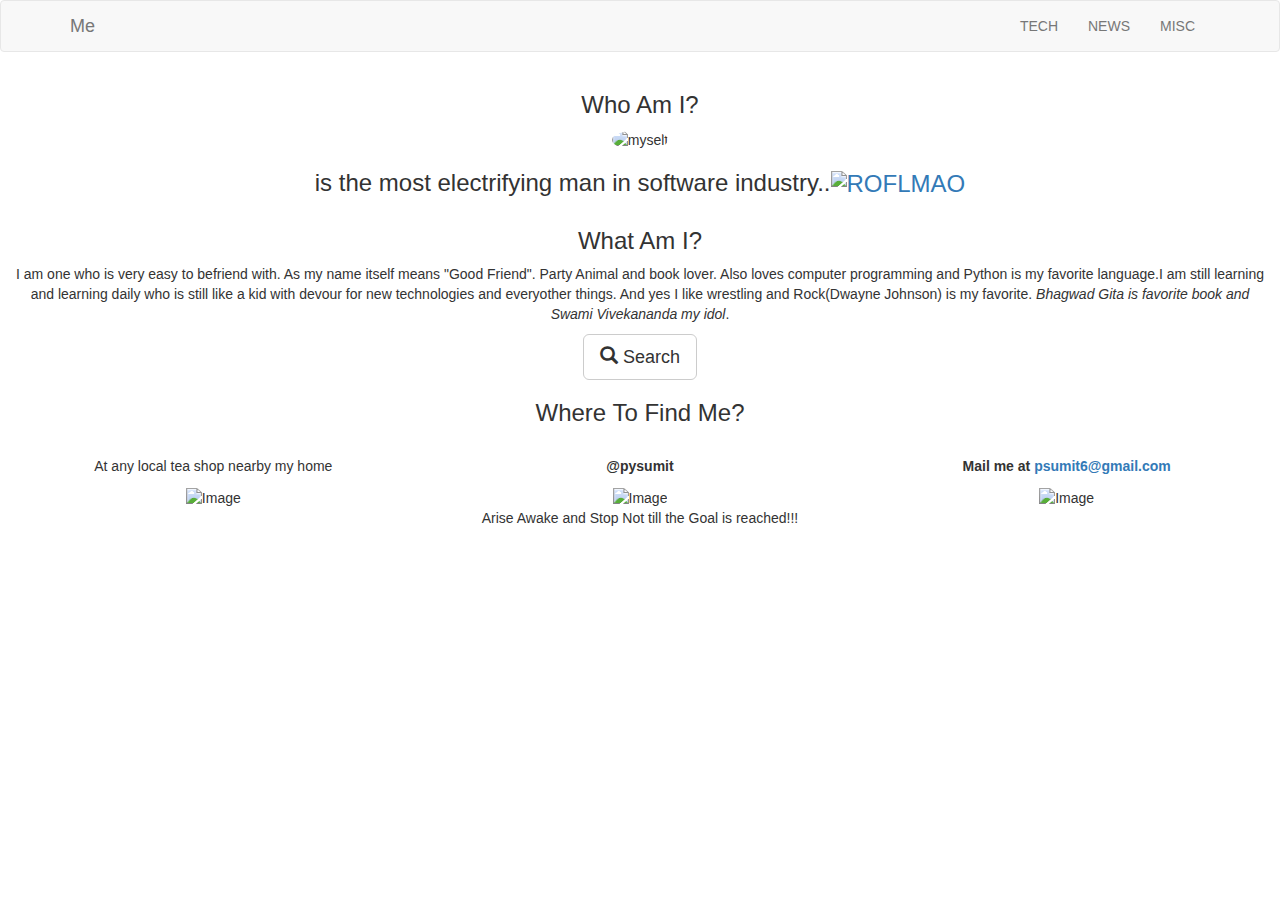
==== index.html @ 0d7f3947 "Update index.html" ====
<!DOCTYPE html>
<html lang="en">
<head>
  <title>Sumit Pandit</title>
  <meta charset="utf-8">
  <meta name="viewport" content="width=device-width, initial-scale=1">
  <link rel="stylesheet" href="https://maxcdn.bootstrapcdn.com/bootstrap/3.3.7/css/bootstrap.min.css">
  <script src="https://ajax.googleapis.com/ajax/libs/jquery/1.12.4/jquery.min.js"></script>
  <script src="https://maxcdn.bootstrapcdn.com/bootstrap/3.3.7/js/bootstrap.min.js"></script>
  <link href="https://fonts.googleapis.com/css?family=Montserrat" rel="stylesheet">
  <link href="myself.css" rel="stylesheet">
</head>
<body>
<nav class="navbar navbar-default">
  <div class="container">
    <div class="navbar-header">
      <button type="button" class="navbar-toggle" data-toggle="collapse" data-target="#myNavbar">
        <span class="icon-bar"></span>
        <span class="icon-bar"></span>
        <span class="icon-bar"></span>                        
      </button>
      <a class="navbar-brand" href="#">Me</a>
    </div>
    <div class="collapse navbar-collapse" id="myNavbar">
      <ul class="nav navbar-nav navbar-right">
        <li><a href="#">TECH</a></li>
        <li><a href="#">NEWS</a></li>
        <li><a href="#">MISC</a></li>
      </ul>
    </div>
  </div>
</nav>

<div class="container-fluid bg-1 text-center" >
<h3>Who Am I?</h3>
<img src="crop_myself.jpg" class="img-responsive img-circle" style="display:inline" alt="myself">
<h3>is the most electrifying man in software industry..<a href="http://www.sherv.net/"><img alt="ROFLMAO" width=93 height=71 src="http://www.sherv.net/cm/emo/laughing/roflmao.gif"></a></h3>
</div>
<div class="container-fluid bg-2 text-center">
  <h3>What Am I?</h3>
  <p>I am one who is very easy to befriend with. As my name itself means "Good Friend". Party Animal and book lover. Also loves computer programming and Python is my favorite language.I am still learning and learning daily who is still like a kid with devour for new technologies and everyother things. 
  And yes I like wrestling and Rock(Dwayne Johnson) is my favorite.
  <i>Bhagwad Gita is favorite book and Swami Vivekananda my idol</i>.
  </p>
  <a href="#" class="btn btn-default btn-lg">
  <span class="glyphicon glyphicon-search"></span> Search
</a>
</div>
<div class="container-fluid bg-3 text-center">    
  <h3>Where To Find Me?</h3><br>
  <div class="row">
    <div class="col-sm-4">
      <p>At any local tea shop nearby my home</p>
      <img src="tea.jpg" alt="Image"  width="350" height="300">
    </div>
    <div class="col-sm-4"> 
      <p><b>@pysumit</b></p>
      <img src="twitter.jpg" alt="Image" width="350" height="300">
    </div>
    <div class="col-sm-4"> 
      <p><b>Mail me at <a>psumit6@gmail.com</a></b></p>
      <img src="mail.jpg" alt="Image" width="350" height="300">
    </div>
  </div>
</div>
<footer class="container-fluid bg-4 text-center">
  <p>Arise Awake and Stop Not till the Goal is reached!!!</p>
</footer>
</body>
</html>
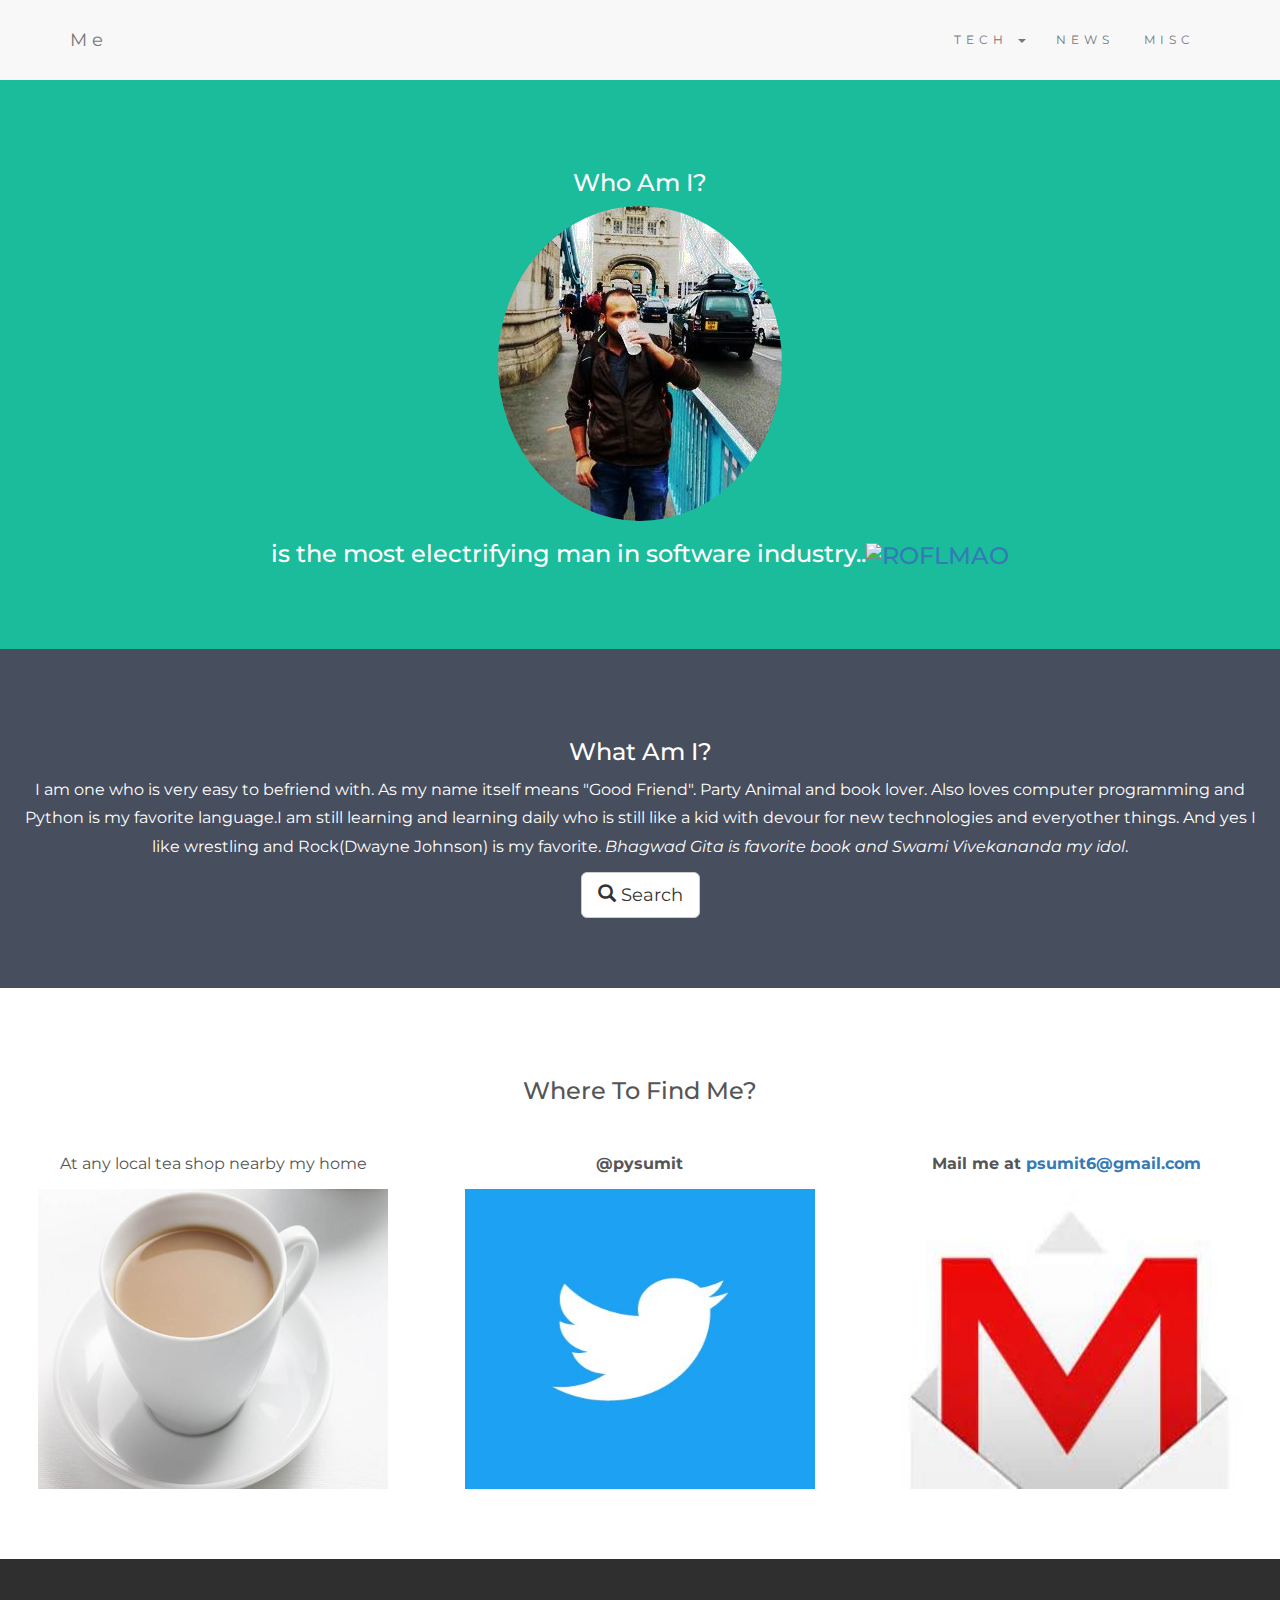
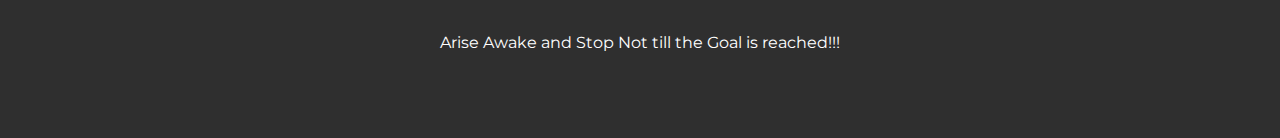
==== commit b631be52: "added folder based structure for project" ====
--- a/index.html
+++ b/index.html
@@ -9,7 +9,12 @@
   <script src="https://ajax.googleapis.com/ajax/libs/jquery/1.12.4/jquery.min.js"></script>
   <script src="https://maxcdn.bootstrapcdn.com/bootstrap/3.3.7/js/bootstrap.min.js"></script>
   <link href="https://fonts.googleapis.com/css?family=Montserrat" rel="stylesheet">
-  <link href="myself.css" rel="stylesheet">
+  <link href="css/myself.css" rel="stylesheet">
+  <script type="text/javascript">
+    var host = "sumitpandit.com";
+    if ((host == window.location.host) && (window.location.protocol != "https:"))
+        window.location.protocol = "https";
+</script>
 </head>
 <body>
 <nav class="navbar navbar-default">
@@ -24,7 +29,12 @@
     </div>
     <div class="collapse navbar-collapse" id="myNavbar">
       <ul class="nav navbar-nav navbar-right">
-        <li><a href="#">TECH</a></li>
+        <li class="dropdown">
+          <a class="dropdown-toggle" data-toggle="dropdown" href="#">TECH <span class="caret"></span></a>
+          <ul class="dropdown-menu">
+            <li><a href="html/python_welcome.html">Python</a></li>
+          </ul>
+        </li>
         <li><a href="#">NEWS</a></li>
         <li><a href="#">MISC</a></li>
       </ul>
@@ -34,7 +44,7 @@
 
 <div class="container-fluid bg-1 text-center" >
 <h3>Who Am I?</h3>
-<img src="crop_myself.jpg" class="img-responsive img-circle" style="display:inline" alt="myself">
+<img src="img/crop_myself.jpg" class="img-responsive img-circle" style="display:inline" alt="myself">
 <h3>is the most electrifying man in software industry..<a href="http://www.sherv.net/"><img alt="ROFLMAO" width=93 height=71 src="http://www.sherv.net/cm/emo/laughing/roflmao.gif"></a></h3>
 </div>
 <div class="container-fluid bg-2 text-center">
@@ -52,15 +62,15 @@
   <div class="row">
     <div class="col-sm-4">
       <p>At any local tea shop nearby my home</p>
-      <img src="tea.jpg" alt="Image"  width="350" height="300">
+      <img src="img/tea.jpg" alt="Image"  width="350" height="300">
     </div>
     <div class="col-sm-4"> 
       <p><b>@pysumit</b></p>
-      <img src="twitter.jpg" alt="Image" width="350" height="300">
+      <img src="img/twitter.jpg" alt="Image" width="350" height="300">
     </div>
     <div class="col-sm-4"> 
       <p><b>Mail me at <a>psumit6@gmail.com</a></b></p>
-      <img src="mail.jpg" alt="Image" width="350" height="300">
+      <img src="img/mail.jpg" alt="Image" width="350" height="300">
     </div>
   </div>
 </div>
--- a/css/myself.css
+++ b/css/myself.css
@@ -0,0 +1,41 @@
+.bg-1 {
+       background-color: #1abc9c;; /* Green */
+        color: #ffffff;
+    }
+     .bg-2 { 
+      background-color: #474e5d; /* Dark Blue */
+      color: #ffffff;
+  }
+  .bg-3 { 
+      background-color: #fff; /* White */
+      color: #555555;
+  }
+  .container-fluid {
+    padding-top: 70px;
+    padding-bottom: 70px;
+}
+.navbar {
+    padding-top: 15px;
+    padding-bottom: 15px;
+    border: 0;
+    border-radius: 0;
+    margin-bottom: 0;
+    font-size: 12px;
+    letter-spacing: 5px;
+}
+.navbar-default { margin : 0 !important; }
+.navbar-nav li a:hover {
+    color: #1abc9c !important;
+}
+.bg-4 {
+    background-color: #2f2f2f;
+    color: #ffffff;
+}
+body {
+    font: 20px "Montserrat", sans-serif;
+    line-height: 1.8;
+    color: #f5f6f7;
+}
+
+p {font-size: 16px;}
+.margin {margin-bottom: 45px;}